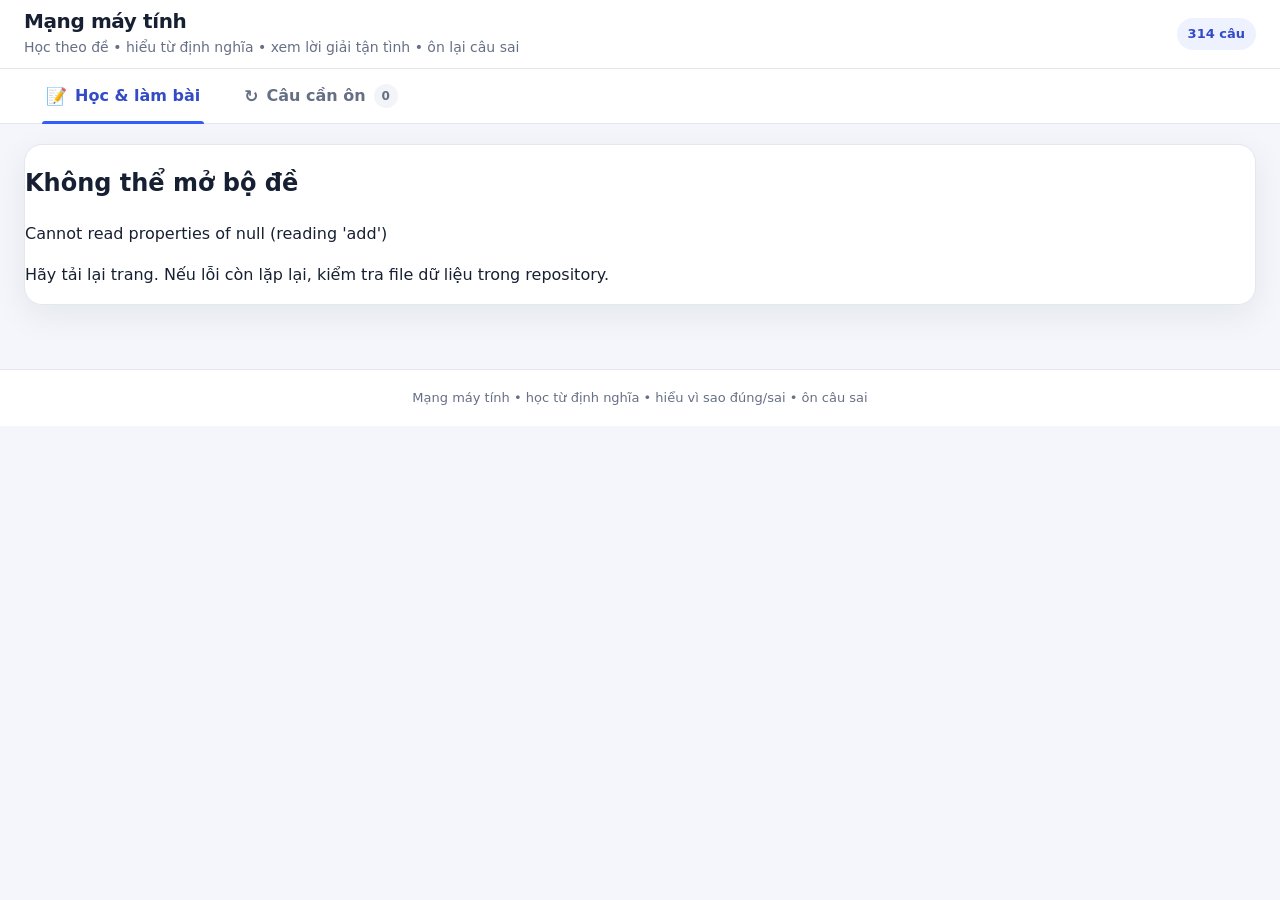
==== index.html @ 2b75e02d "load beginner learning presentation" ====
<!doctype html>
<html lang="vi">
<head>
  <meta charset="utf-8">
  <meta name="viewport" content="width=device-width,initial-scale=1">
  <meta name="theme-color" content="#ffffff">
  <title>Trắc nghiệm Mạng máy tính</title>
  <link rel="stylesheet" href="styles.css">
  <link rel="stylesheet" href="ux.css">
  <link rel="stylesheet" href="image-crops.css">
  <link rel="stylesheet" href="learning_view.css">
  <link rel="stylesheet" href="tthcm_layout.css">
  <link rel="stylesheet" href="beginner_theory.css">
</head>
<body>
  <header class="top">
    <div class="wrap brand-row">
      <div>
        <h1>Mạng máy tính</h1>
        <p>Học theo đề • hiểu từ định nghĩa • xem lời giải tận tình • ôn lại câu sai</p>
      </div>
      <span class="brand-badge">314 câu</span>
    </div>
  </header>

  <nav id="appTabs" class="app-tabs" role="tablist" aria-label="Điều hướng học tập">
    <div class="tabs-inner">
      <button id="tabStudy" class="app-tab active" type="button" role="tab" aria-selected="true" aria-controls="studyTabPanel">
        <span class="tab-icon">📝</span><span>Học & làm bài</span>
      </button>
      <button id="tabWrong" class="app-tab" type="button" role="tab" aria-selected="false" aria-controls="wrongTabPanel">
        <span class="tab-icon">↻</span><span>Câu cần ôn</span><span id="wrongTabBadge" class="tab-count empty">0</span>
      </button>
    </div>
  </nav>

  <main class="wrap page-wrap">
    <section id="studyTabPanel" class="tab-panel" role="tabpanel" aria-labelledby="tabStudy">
      <section id="setupPanel" class="panel setup-panel">
        <div class="setup-heading">
          <span class="eyebrow">BẮT ĐẦU HỌC</span>
          <h2>Hôm nay bạn muốn luyện phần nào?</h2>
          <p>Chọn bộ đề và chương. Các tùy chọn ít dùng được để riêng bên dưới để màn hình dễ nhìn hơn.</p>
        </div>

        <div class="setup-grid">
          <div class="field">
            <label for="setSelect">Bộ đề</label>
            <select id="setSelect"></select>
          </div>
          <div class="field">
            <label for="chapterSelect">Chương / nhóm</label>
            <select id="chapterSelect"><option value="ALL">Tất cả chương</option></select>
          </div>
          <button id="startBtn" class="btn primary start-btn" type="button">Bắt đầu học →</button>
        </div>

        <details class="setup-advanced">
          <summary>⚙ Tùy chọn học và tìm kiếm</summary>
          <div class="advanced-content">
            <div class="field search-field">
              <label for="searchInput">Tìm câu hỏi theo từ khóa</label>
              <input id="searchInput" placeholder="Ví dụ: TCP, subnet, Ethernet...">
            </div>
            <div class="toggles">
              <label class="toggle"><input id="shuffleQ" type="checkbox" checked> Xáo trộn câu hỏi</label>
              <label class="toggle"><input id="shuffleA" type="checkbox" checked> Đảo vị trí đáp án</label>
            </div>
            <div class="advanced-actions">
              <button id="shortcutHelpBtn" class="btn ghost" type="button">⌨️ Xem phím tắt</button>
              <button id="resetBtn" class="btn danger" type="button">Xóa lượt hiện tại</button>
            </div>
          </div>
        </details>

        <div class="learning-note"><b>Cách học mới:</b> bạn cứ làm như người chưa biết gì. Sau khi chọn đáp án, kéo xuống để đọc theo thứ tự: kiểm tra đáp án → định nghĩa từ số 0 → ví dụ dễ hiểu → áp dụng vào câu → công thức nếu có → phân tích từng A/B/C/D → lỗi dễ nhầm → điều cần ghi nhớ.</div>
      </section>

      <section id="quizArea" class="hidden">
        <div class="quiz-topbar">
          <div class="progress-summary">
            <div class="progress-copy"><b id="qProgressLabel">Tiến độ</b><span id="qProgressPercent">0%</span></div>
            <div class="progress"><span id="progressBar"></span></div>
          </div>
          <div class="stats">
            <div class="stat"><b id="statTotal">0</b><span>Tổng</span></div>
            <div class="stat"><b id="statDone">0</b><span>Đã làm</span></div>
            <div class="stat correct-stat"><b id="statScore">0</b><span>Đúng</span></div>
            <div class="stat wrong-stat"><b id="statWrong">0</b><span>Sai</span></div>
          </div>
          <div class="quiz-quick-actions">
            <button id="changeSetBtn" class="btn ghost compact-btn" type="button">Đổi bộ đề</button>
            <button id="nextUnansweredBtn" class="btn ghost compact-btn" type="button" title="Phím U">Câu chưa làm</button>
            <button id="toggleQuestionListBtn" class="btn ghost compact-btn" type="button" aria-expanded="false">Danh sách câu</button>
          </div>
        </div>

        <div class="quiz-layout">
          <div class="quiz-main">
            <div id="questionCard" class="card question-card">
              <div class="qmeta">
                <span id="qPos" class="question-position"></span>
                <span id="qSource"></span>
                <span id="statusBadge" class="badge"></span>
              </div>

              <div id="warningBox" class="warning hidden"></div>
              <div id="qText" class="question"></div>

              <figure id="sourceImageWrap" class="source-figure hidden">
                <a id="sourceImageLink" href="#" aria-label="Mở ảnh đề ở kích thước lớn">
                  <img id="sourceImage" class="source-image" alt="Ảnh/trang đề gốc">
                </a>
                <figcaption>Hình cần thiết trích từ trang đề gốc. Chạm hoặc bấm vào hình để phóng to.</figcaption>
              </figure>

              <div id="options" class="options"></div>

              <div id="feedback" class="feedback">
                <div class="pre-solution-note"><b>Chọn một đáp án</b><span>Sau khi trả lời, bài học và lời giải chi tiết sẽ xuất hiện ngay bên dưới.</span></div>
              </div>

              <div class="nav" aria-label="Điều hướng câu hỏi">
                <button id="prevBtn" class="btn ghost">← Câu trước</button>
                <button id="retryWrongBtn" class="btn ghost retry-btn">Ôn câu sai</button>
                <button id="nextBtn" class="btn primary">Câu tiếp →</button>
              </div>
            </div>
          </div>

          <aside id="questionSidebar" class="card question-sidebar" aria-label="Danh sách câu hỏi">
            <div class="question-sidebar-head">
              <div><b>Danh sách câu</b><small>Chuyển nhanh đến câu bất kỳ</small></div>
              <button id="closeQuestionListBtn" class="icon-btn" type="button" aria-label="Đóng danh sách câu">×</button>
            </div>
            <div class="question-legend">
              <span><i class="legend-dot done-dot"></i>Đúng</span>
              <span><i class="legend-dot wrong-dot"></i>Sai</span>
              <span><i class="legend-dot current-dot"></i>Đang xem</span>
            </div>
            <div id="questionPalette" class="question-palette"></div>
            <div class="keyboard-mini"><kbd>1</kbd>–<kbd>4</kbd> chọn đáp án · <kbd>←</kbd>/<kbd>→</kbd> chuyển câu · <kbd>U</kbd> câu chưa làm</div>
          </aside>
        </div>
      </section>
    </section>

    <section id="wrongTabPanel" class="tab-panel hidden" role="tabpanel" aria-labelledby="tabWrong">
      <section class="panel wrong-review-panel">
        <div class="wrong-review-heading">
          <div>
            <span class="eyebrow">ÔN TẬP</span>
            <h2>Các câu bạn từng làm sai</h2>
            <p>Làm lại đúng thì câu đó tự được gỡ khỏi danh sách cần ôn trên trình duyệt này.</p>
          </div>
          <strong id="wrongReviewTotal" class="wrong-total">0 câu cần ôn</strong>
        </div>
        <div id="wrongReviewList" class="wrong-review-list"></div>
      </section>
    </section>
  </main>

  <div id="shortcutOverlay" class="shortcut-overlay hidden" role="dialog" aria-modal="true" aria-labelledby="shortcutTitle">
    <div class="shortcut-dialog">
      <div class="shortcut-dialog-head"><h2 id="shortcutTitle">⌨️ Phím tắt</h2><button id="closeShortcutBtn" class="shortcut-close" type="button" aria-label="Đóng">×</button></div>
      <div class="shortcut-list">
        <div><kbd>1</kbd> <kbd>2</kbd> <kbd>3</kbd> <kbd>4</kbd><span>Chọn đáp án A/B/C/D đang hiển thị.</span></div>
        <div><kbd>←</kbd> / <kbd>→</kbd><span>Lùi / tới câu hỏi.</span></div>
        <div><kbd>U</kbd><span>Nhảy tới câu chưa làm tiếp theo.</span></div>
        <div><kbd>R</kbd><span>Ôn các câu sai của lượt hiện tại.</span></div>
        <div><kbd>F</kbd><span>Mở khu tìm kiếm câu hỏi.</span></div>
        <div><kbd>?</kbd><span>Mở bảng phím tắt.</span></div>
        <div><kbd>Esc</kbd><span>Đóng hộp đang mở.</span></div>
      </div>
    </div>
  </div>

  <div id="imageLightbox" class="image-lightbox hidden" role="dialog" aria-modal="true" aria-label="Ảnh đề phóng to">
    <button id="closeImageLightbox" class="lightbox-close" type="button" aria-label="Đóng ảnh">×</button>
    <img id="lightboxImage" alt="Ảnh đề phóng to">
  </div>

  <div id="uxToast" class="ux-toast hidden" role="status" aria-live="polite"></div>

  <footer class="footer">Mạng máy tính • học từ định nghĩa • hiểu vì sao đúng/sai • ôn câu sai</footer>

  <script src="questions.js"></script>
  <script src="manual_bootstrap.js"></script>
</body>
</html>
---- styles.css ----
:root{
  --bg:#f6f8fc;
  --card:#ffffff;
  --ink:#172033;
  --muted:#667085;
  --line:#e4e7ec;
  --line-strong:#d0d5dd;
  --accent:#2563eb;
  --accent-dark:#1d4ed8;
  --accent-soft:#eff6ff;
  --ok:#15803d;
  --ok-soft:#f0fdf4;
  --bad:#dc2626;
  --bad-soft:#fff1f2;
  --warn:#a15c00;
  --warn-soft:#fff8e6;
  --violet:#7c3aed;
  --shadow:0 10px 35px rgba(15,23,42,.07);
}

*{box-sizing:border-box}
html{scroll-behavior:smooth}
html,body{width:100%;min-height:100%;margin:0}
body{
  font-family:Inter,ui-sans-serif,system-ui,-apple-system,"Segoe UI",Roboto,Arial,sans-serif;
  background:var(--bg);
  color:var(--ink);
  font-size:16px;
  line-height:1.55;
  overflow-x:hidden;
}
button,select,input{font:inherit}
button:focus-visible,select:focus-visible,input:focus-visible,summary:focus-visible,a:focus-visible{
  outline:3px solid rgba(37,99,235,.22);
  outline-offset:2px;
}
.wrap{width:min(1180px,100%);margin:0 auto;padding-left:24px;padding-right:24px}
.hidden{display:none!important}

.top{background:#fff;border-bottom:1px solid var(--line)}
.brand-row{min-height:68px;display:flex;align-items:center;justify-content:space-between;gap:18px}
.top h1{margin:0;font-size:23px;line-height:1.15;letter-spacing:-.02em}
.top p{margin:4px 0 0;color:var(--muted);font-size:14px}
.brand-badge{padding:6px 11px;border-radius:999px;background:var(--accent-soft);color:var(--accent-dark);font-size:13px;font-weight:800;white-space:nowrap}

.app-tabs{position:sticky;top:0;z-index:40;background:rgba(255,255,255,.96);border-bottom:1px solid var(--line);backdrop-filter:blur(12px)}
.tabs-inner{width:min(1180px,100%);margin:0 auto;padding:0 24px;display:flex}
.app-tab{position:relative;display:flex;align-items:center;justify-content:center;gap:8px;min-height:54px;padding:8px 22px;border:0;background:transparent;color:#667085;font-weight:750;cursor:pointer}
.app-tab:hover{color:var(--accent-dark);background:#f8faff}
.app-tab.active{color:var(--accent-dark)}
.app-tab.active:after{content:"";position:absolute;left:18px;right:18px;bottom:-1px;height:3px;background:var(--accent);border-radius:4px 4px 0 0}
.tab-icon{font-size:17px}
.tab-count{display:inline-grid;place-items:center;min-width:24px;height:24px;padding:0 7px;border-radius:999px;background:#fee2e2;color:#b42318;font-size:12px;font-weight:900}
.tab-count.empty{background:#f2f4f7;color:#667085}

.page-wrap{padding-top:30px;padding-bottom:64px}
.tab-panel{width:100%}
.panel,.card{background:var(--card);border:1px solid var(--line);border-radius:18px;box-shadow:var(--shadow)}

.setup-panel{max-width:940px;margin:0 auto;padding:34px}
.setup-heading{max-width:720px;margin-bottom:26px}
.eyebrow{display:block;margin-bottom:6px;color:var(--accent-dark);font-size:12px;font-weight:900;letter-spacing:.11em}
.setup-heading h2,.wrong-review-heading h2{margin:0;color:var(--ink);font-size:clamp(25px,3vw,34px);line-height:1.2;letter-spacing:-.025em}
.setup-heading p,.wrong-review-heading p{margin:10px 0 0;color:var(--muted);font-size:15px;line-height:1.6}
.setup-grid{display:grid;grid-template-columns:minmax(0,1fr) minmax(0,1fr) auto;gap:14px;align-items:end}
.field label{display:block;margin-bottom:7px;color:#475467;font-size:14px;font-weight:750}
.field select,.field input{width:100%;min-height:50px;padding:11px 13px;border:1px solid var(--line-strong);border-radius:11px;background:#fff;color:var(--ink);font-size:16px}
.field select:hover,.field input:hover{border-color:#98a2b3}
.start-btn{min-width:176px}
.btn{min-height:46px;padding:10px 16px;border:1px solid transparent;border-radius:11px;cursor:pointer;font-weight:800;transition:transform .12s ease,box-shadow .12s ease,background .12s ease,border-color .12s ease}
.btn:hover:not(:disabled){transform:translateY(-1px)}
.btn:active:not(:disabled){transform:translateY(0)}
.btn:disabled{opacity:.48;cursor:not-allowed}
.primary{background:var(--accent);color:#fff;box-shadow:0 5px 14px rgba(37,99,235,.18)}
.primary:hover:not(:disabled){background:var(--accent-dark)}
.ghost{background:#fff;color:#344054;border-color:var(--line-strong)}
.ghost:hover:not(:disabled){background:#f8fafc;border-color:#98a2b3}
.danger{background:#fff;color:#b42318;border-color:#fecdca}
.danger:hover:not(:disabled){background:#fff5f5}

.setup-advanced{margin-top:20px;border-top:1px solid var(--line)}
.setup-advanced>summary{list-style:none;padding:17px 2px 8px;color:#475467;font-weight:800;cursor:pointer}
.setup-advanced>summary::-webkit-details-marker{display:none}
.setup-advanced>summary:after{content:"▾";float:right;color:#98a2b3;transition:transform .15s ease}
.setup-advanced[open]>summary:after{transform:rotate(180deg)}
.advanced-content{display:grid;grid-template-columns:minmax(0,1fr) auto;gap:14px 22px;padding:12px 0 2px}
.search-field{grid-column:1/-1}
.toggles{display:flex;gap:20px;align-items:center;flex-wrap:wrap}
.toggle{display:flex;align-items:center;gap:8px;color:#475467;font-size:15px;cursor:pointer}
.toggle input{width:17px;height:17px;accent-color:var(--accent)}
.advanced-actions{display:flex;gap:9px;justify-content:flex-end}
.learning-note{margin-top:22px;padding:13px 15px;border:1px solid #dbeafe;border-radius:12px;background:#f8fbff;color:#475f82;font-size:14px;line-height:1.6}
body.learning-active .setup-panel{display:none}

#quizArea{width:100%}
.quiz-topbar{position:sticky;top:66px;z-index:25;width:min(1060px,100%);margin:0 auto 14px;background:rgba(255,255,255,.97);border:1px solid var(--line);border-radius:15px;box-shadow:0 7px 24px rgba(15,23,42,.07);backdrop-filter:blur(10px)}
.progress-summary{padding:12px 15px 9px}
.progress-copy{display:flex;align-items:center;justify-content:space-between;gap:10px;margin-bottom:7px;color:var(--muted);font-size:13px}
.progress-copy b{color:#344054;font-size:14px}
.progress{height:7px;background:#e9eef5;border-radius:999px;overflow:hidden}
.progress span{display:block;width:0;height:100%;background:var(--accent);border-radius:999px;transition:width .2s ease}
.stats{display:grid;grid-template-columns:repeat(4,1fr);border-top:1px solid var(--line);border-bottom:1px solid var(--line)}
.stat{padding:9px 8px;text-align:center;border-right:1px solid var(--line);color:var(--muted);font-size:12px}
.stat:last-child{border-right:0}
.stat b{display:inline;margin-right:5px;color:var(--ink);font-size:17px}
.correct-stat b{color:var(--ok)}
.wrong-stat b{color:var(--bad)}

.quiz-layout{width:min(1060px,100%);margin:0 auto;display:grid;grid-template-columns:1fr;gap:14px;align-items:start}
.quiz-main{min-width:0}
.question-card{padding:30px 32px}
.qmeta{display:flex;align-items:center;gap:10px 16px;flex-wrap:wrap;color:var(--muted);font-size:14px}
.question-position{color:var(--accent-dark);font-size:15px;font-weight:900}
#qSource{flex:1}
.badge{padding:5px 9px;border-radius:999px;font-size:12px;font-weight:800;white-space:nowrap}
.badge.corrected{background:#eef4ff;color:#174ea6}
.badge.warning{background:#fff4dd;color:#8a5200}
.badge.verified{background:#ecfdf3;color:#067647}
.question{margin:20px 0 22px;color:#101828;font-size:clamp(21px,2.2vw,25px);font-weight:750;line-height:1.5;letter-spacing:-.012em}
.warning{margin:16px 0;padding:13px 15px;border-left:4px solid #f59e0b;border-radius:10px;background:var(--warn-soft);color:#7a4700;font-size:15px}

.source-figure{margin:18px 0 22px;padding:12px;border:1px solid var(--line);border-radius:14px;background:#f8fafc}
.source-figure a{display:block;cursor:zoom-in}
.source-image{display:block;max-width:100%;max-height:58vh;width:auto;height:auto;margin:auto;border:1px solid var(--line);border-radius:10px;background:#fff}
.source-figure figcaption{margin-top:8px;text-align:center;color:var(--muted);font-size:13px}

.options{display:grid;gap:12px}
.option{display:flex;align-items:flex-start;gap:13px;width:100%;padding:16px 17px;border:1px solid var(--line-strong);border-radius:13px;background:#fff;color:#202939;text-align:left;cursor:pointer;font-size:17px;line-height:1.55;transition:border-color .12s ease,background .12s ease,box-shadow .12s ease,transform .12s ease}
.option:hover:not(:disabled){border-color:#84adff;background:#f8fbff;box-shadow:0 4px 15px rgba(37,99,235,.06);transform:translateY(-1px)}
.option .letter{display:grid;place-items:center;flex:0 0 38px;width:38px;height:38px;border-radius:50%;background:var(--accent-soft);color:var(--accent-dark);font-weight:900;line-height:1}
.option.correct{border-color:#86d39a;background:var(--ok-soft)}
.option.correct .letter{background:#dcfce7;color:var(--ok)}
.option.wrong{border-color:#f3a6aa;background:var(--bad-soft)}
.option.wrong .letter{background:#fee2e2;color:var(--bad)}
.option:disabled{cursor:default;color:inherit}

.feedback{margin-top:22px;border-radius:15px}
.feedback.show{padding:20px;border:1px solid var(--line)}
.feedback.ok{background:#fbfffc;border-color:#b7e4c2}
.feedback.bad{background:#fffdfd;border-color:#f3c0c3}
.feedback>h3{margin:0 0 12px;font-size:21px}
.feedback.ok>h3{color:var(--ok)}
.feedback.bad>h3{color:var(--bad)}
.answer-line{padding:13px 15px;border:1px solid var(--line);border-radius:11px;background:#fff;font-size:16px;line-height:1.55}
.pre-solution-note{display:flex;align-items:flex-start;gap:4px;flex-direction:column;padding:14px 16px;border:1px dashed #b8cae5;border-radius:12px;background:#f8fbff;color:#526a89}
.pre-solution-note b{color:#344054;font-size:16px}
.pre-solution-note span{font-size:14px}

.solution{display:grid;gap:12px;margin-top:12px}
.solution-quick{display:grid;gap:12px}
.quick-explanation,.memory-card{padding:16px 17px;border-radius:12px;background:#fff;border:1px solid var(--line);font-size:16px;line-height:1.68}
.quick-explanation h4,.memory-card h4{margin:0 0 7px;font-size:18px}
.quick-explanation p,.memory-card p{margin:0}
.memory-card{background:#f4f8ff;border-color:#cfe0ff}
.memory-card h4{color:#174ea6}
.solution-details{overflow:hidden;border:1px solid var(--line);border-radius:12px;background:#fff}
.solution-details>summary{list-style:none;display:flex;align-items:center;justify-content:space-between;gap:14px;padding:14px 16px;color:#344054;font-weight:850;cursor:pointer;font-size:16px}
.solution-details>summary::-webkit-details-marker{display:none}
.solution-details>summary:after{content:"+";display:grid;place-items:center;flex:0 0 27px;width:27px;height:27px;border-radius:50%;background:#f2f4f7;color:#667085;font-size:19px;font-weight:600}
.solution-details[open]>summary{border-bottom:1px solid var(--line)}
.solution-details[open]>summary:after{content:"−"}
.solution-details-body{padding:16px 17px;font-size:16px;line-height:1.68}
.solution-details-body>p:first-child{margin-top:0}
.solution-details-body>p:last-child{margin-bottom:0}
.solution-details-body ul,.solution-details-body ol{margin:8px 0;padding-left:24px}
.solution-details-body li{margin:7px 0}
.calculation-details{border-color:#ded2fb}
.calculation-details>summary{color:#5b21b6;background:#fcfaff}
.calc-title{margin:0 0 10px;font-size:16px}
.calc-result{margin-top:12px!important;padding:12px 14px;border-radius:9px;background:#f3efff;color:#4c1d95}
.option-analysis-list{display:grid;gap:11px}
.option-analysis{padding:13px 14px;border:1px solid var(--line);border-left-width:4px;border-radius:10px;background:#fbfcfe}
.option-analysis h5{margin:0 0 8px;font-size:15px;line-height:1.5}
.option-analysis p{margin:7px 0}
.option-analysis.is-correct{border-left-color:var(--ok);background:#f7fcf8}
.option-analysis.is-wrong{border-left-color:#d55b5b;background:#fffafa}
.source-note{margin-top:12px;padding-top:12px;border-top:1px solid var(--line);color:var(--muted);font-size:13px}

.nav{display:grid;grid-template-columns:1fr auto 1fr;gap:10px;margin-top:24px;padding-top:20px;border-top:1px solid var(--line)}
.nav #prevBtn{justify-self:start}
.nav #nextBtn{justify-self:end}
.retry-btn{min-width:138px}

.wrong-review-panel{padding:30px 32px}
.wrong-review-heading{display:flex;align-items:flex-start;justify-content:space-between;gap:20px;padding-bottom:20px;border-bottom:1px solid var(--line)}
.wrong-review-heading>div{max-width:720px}
.wrong-total{white-space:nowrap;padding:8px 12px;border-radius:999px;background:#fff1f1;color:#b42318;font-size:13px}
.wrong-review-list{display:grid;grid-template-columns:repeat(2,minmax(0,1fr));gap:14px;margin-top:20px}
.wrong-set-card{padding:17px;border:1px solid var(--line);border-radius:13px;background:#fff}
.wrong-set-head{display:flex;justify-content:space-between;gap:14px;align-items:center}
.wrong-set-title{display:grid;gap:3px}
.wrong-set-title b{font-size:17px}
.wrong-set-title small{color:var(--muted);font-size:13px}
.wrong-question-chips{display:flex;gap:7px;flex-wrap:wrap;margin-top:13px}
.wrong-question-chip{padding:5px 9px;border:1px solid #fecaca;border-radius:999px;background:#fff5f5;color:#9f1d1d;font-size:13px}
.wrong-empty{grid-column:1/-1;display:grid;gap:6px;padding:30px;border:1px dashed #b8c4d2;border-radius:13px;background:#f9fafb;color:var(--muted);text-align:center}
.wrong-empty b{color:var(--ink);font-size:18px}

.completion-card{max-width:760px!important;margin:0 auto!important;padding:36px!important;text-align:center}
.completion-card h2{margin-top:0;font-size:30px}
.completion-card p{font-size:17px}
.completion-hint{color:var(--muted)}
.footer{padding:18px 20px;border-top:1px solid var(--line);background:#fff;color:var(--muted);text-align:center;font-size:13px}

@media(max-width:900px){
  .wrap,.tabs-inner{padding-left:18px;padding-right:18px}
  .setup-panel{padding:26px}
  .setup-grid{grid-template-columns:1fr 1fr}
  .start-btn{grid-column:1/-1;width:100%}
  .quiz-topbar{top:62px}
  .question-card{padding:25px 24px}
  .wrong-review-list{grid-template-columns:1fr}
}

@media(max-width:640px){
  body{font-size:15px}
  .wrap,.tabs-inner{padding-left:12px;padding-right:12px}
  .brand-row{min-height:60px}
  .top h1{font-size:20px}
  .top p{display:none}
  .brand-badge{font-size:12px}
  .app-tab{flex:1;min-height:50px;padding:7px 9px;font-size:14px}
  .app-tab.active:after{left:8px;right:8px}
  .page-wrap{padding-top:14px;padding-bottom:80px}
  .setup-panel{padding:20px 16px;border-radius:14px}
  .setup-heading{margin-bottom:20px}
  .setup-heading h2,.wrong-review-heading h2{font-size:25px}
  .setup-heading p{font-size:14px}
  .setup-grid{grid-template-columns:1fr;gap:11px}
  .start-btn{grid-column:auto}
  .field select,.field input{min-height:49px;font-size:16px}
  .advanced-content{grid-template-columns:1fr}
  .search-field{grid-column:auto}
  .toggles{gap:12px;align-items:flex-start;flex-direction:column}
  .advanced-actions{justify-content:stretch;flex-direction:column}
  .advanced-actions .btn{width:100%}
  .learning-note{font-size:13px}
  .quiz-topbar{top:51px;margin-bottom:10px;border-radius:12px}
  .progress-summary{padding:10px 12px 8px}
  .stat{padding:8px 4px}
  .stat b{display:block;margin:0;font-size:16px}
  .stat span{font-size:10px}
  .question-card{padding:20px 14px 86px;border-radius:14px}
  .qmeta{gap:7px 10px;font-size:12px}
  #qSource{order:3;flex-basis:100%}
  .question-position{font-size:14px}
  .question{margin:17px 0 18px;font-size:20px;line-height:1.52}
  .option{gap:11px;padding:14px 12px;font-size:16px;border-radius:12px}
  .option .letter{flex-basis:34px;width:34px;height:34px}
  .feedback.show{padding:14px 12px}
  .feedback>h3{font-size:19px}
  .answer-line,.quick-explanation,.memory-card,.solution-details-body{font-size:15px}
  .solution-details>summary{padding:13px 12px;font-size:15px}
  .nav{position:fixed;left:0;right:0;bottom:0;z-index:45;grid-template-columns:1fr 1fr;margin:0;padding:9px 12px max(9px,env(safe-area-inset-bottom));border-top:1px solid var(--line);background:rgba(255,255,255,.97);box-shadow:0 -6px 22px rgba(15,23,42,.08);backdrop-filter:blur(12px)}
  .nav .btn{width:100%;min-height:48px;padding:9px 8px}
  .nav #prevBtn,.nav #nextBtn{justify-self:stretch}
  .retry-btn{display:none}
  .wrong-review-panel{padding:20px 16px}
  .wrong-review-heading{flex-direction:column;gap:14px}
  .wrong-set-head{align-items:stretch;flex-direction:column}
  .wrong-set-head .btn{width:100%}
  .completion-card{padding:28px 18px!important}
  .footer{display:none}
}
---- ux.css ----
.quiz-quick-actions{display:flex;align-items:center;justify-content:flex-end;gap:8px;padding:9px 12px}.compact-btn{min-height:36px!important;padding:7px 11px!important;border-radius:9px!important;font-size:13px}.quiz-layout.question-list-hidden{grid-template-columns:1fr}

.question-sidebar{padding:18px!important;border-radius:14px!important;box-shadow:0 8px 24px rgba(15,23,42,.06)!important}.question-sidebar-head{display:flex;justify-content:space-between;align-items:flex-start;gap:12px}.question-sidebar-head>div{display:grid;gap:3px}.question-sidebar-head b{font-size:17px}.question-sidebar-head small{color:var(--muted);font-size:13px}.icon-btn{display:grid;place-items:center;width:36px;height:36px;border:1px solid var(--line);border-radius:9px;background:#fff;color:#667085;cursor:pointer;font-size:24px;line-height:1}.icon-btn:hover{background:#f8fafc;color:#344054}.question-legend{display:flex;gap:14px;flex-wrap:wrap;margin:12px 0 10px;color:var(--muted);font-size:12px}.question-legend span{display:flex;align-items:center;gap:5px}.legend-dot{display:inline-block;width:9px;height:9px;border-radius:999px;background:#e2e8f0}.done-dot{background:#35a854}.wrong-dot{background:#d95151}.current-dot{background:var(--accent)}.question-palette{display:grid;grid-template-columns:repeat(12,minmax(36px,1fr));gap:7px;max-height:240px;overflow:auto;align-content:start;padding:2px 2px 8px}.question-jump{height:38px;border:1px solid var(--line);border-radius:9px;background:#fff;color:#475467;cursor:pointer;font-weight:850;font-size:13px}.question-jump:hover{border-color:#84adff;background:#f8fbff}.question-jump.done{background:#ecfdf3;border-color:#86d39a;color:#067647}.question-jump.wrong{background:#fff1f2;border-color:#f3a6aa;color:#b42318}.question-jump.current{border-color:var(--accent);color:#174ea6;box-shadow:0 0 0 3px rgba(37,99,235,.16)}.question-jump.current.wrong{box-shadow:0 0 0 3px rgba(220,38,38,.12)}.keyboard-mini{margin-top:11px;padding-top:11px;border-top:1px solid var(--line);color:var(--muted);font-size:12px;line-height:1.7}

.answer-key-hint{margin-left:auto;display:grid;place-items:center;flex:0 0 auto;min-width:27px;height:27px;padding:0 5px;border:1px solid #cbd5e1;border-bottom-width:2px;border-radius:6px;background:#fff;color:#667085;font:800 12px ui-monospace,SFMono-Regular,Menlo,Consolas,monospace}kbd{display:inline-grid;place-items:center;min-width:25px;height:25px;padding:0 5px;border:1px solid #cbd5e1;border-bottom-width:2px;border-radius:6px;background:#fff;color:#475467;font:800 12px ui-monospace,SFMono-Regular,Menlo,Consolas,monospace}

.shortcut-overlay,.image-lightbox{position:fixed;inset:0;z-index:100;background:rgba(15,23,42,.62);padding:18px}.shortcut-overlay{display:grid;place-items:center}.shortcut-dialog{width:min(650px,100%);max-height:90vh;overflow:auto;padding:20px;border:1px solid var(--line);border-radius:16px;background:#fff;box-shadow:0 24px 70px rgba(15,23,42,.3)}.shortcut-dialog-head{display:flex;justify-content:space-between;align-items:center;gap:12px;margin-bottom:14px}.shortcut-dialog-head h2{margin:0;font-size:21px}.shortcut-close{display:grid;place-items:center;width:38px;height:38px;border:0;border-radius:9px;background:#f2f4f7;color:#475467;cursor:pointer;font-size:27px;line-height:1}.shortcut-list{display:grid;grid-template-columns:1fr 1fr;gap:9px}.shortcut-list>div{display:flex;align-items:center;gap:9px;min-height:58px;padding:11px;border:1px solid var(--line);border-radius:10px;background:#fbfcfe}.shortcut-list span{color:#475467;font-size:14px;line-height:1.45}

.image-lightbox{display:flex;align-items:center;justify-content:center;cursor:zoom-out}.image-lightbox img{display:block;max-width:min(96vw,1600px);max-height:92vh;width:auto;height:auto;border-radius:10px;background:#fff;box-shadow:0 24px 80px rgba(0,0,0,.35);cursor:default}.lightbox-close{position:fixed;top:16px;right:18px;z-index:2;display:grid;place-items:center;width:44px;height:44px;border:1px solid rgba(255,255,255,.3);border-radius:50%;background:rgba(15,23,42,.72);color:#fff;cursor:pointer;font-size:30px;line-height:1}

.ux-toast{position:fixed;left:50%;bottom:22px;transform:translateX(-50%);z-index:120;max-width:min(90vw,540px);padding:10px 14px;border-radius:10px;background:#172033;color:#fff;box-shadow:0 10px 30px rgba(15,23,42,.25);text-align:center;font-size:14px}

@media(max-width:760px){.quiz-quick-actions{justify-content:stretch;overflow-x:auto;padding:8px}.quiz-quick-actions .btn{flex:1;white-space:nowrap}.question-palette{grid-template-columns:repeat(8,minmax(34px,1fr));max-height:220px}.shortcut-list{grid-template-columns:1fr}}
@media(max-width:520px){.compact-btn{min-height:34px!important;padding:6px 9px!important;font-size:12px}.question-sidebar{padding:14px!important}.question-palette{grid-template-columns:repeat(6,minmax(34px,1fr))}.answer-key-hint{display:none}.keyboard-mini{display:none}.shortcut-overlay{padding:10px}.shortcut-dialog{padding:15px}.image-lightbox{padding:8px}.lightbox-close{top:10px;right:10px}}
---- image-crops.css ----
/* Focused crops for questions that depend on diagrams in the source PDF. */
.source-figure .source-crop-link{
  position:relative;
  display:block;
  width:min(100%,780px);
  margin:0 auto;
  overflow:hidden;
  background:#fff;
  border:1px solid var(--line);
  border-radius:8px;
  cursor:zoom-in;
}

.source-figure .source-crop-link .source-image{
  position:absolute;
  display:block;
  max-width:none;
  max-height:none;
  margin:0;
  border:0;
  border-radius:0;
  background:#fff;
  transform-origin:0 0;
}

.source-figure.has-focused-crop{
  background:#f8fbff;
}

.source-figure.has-focused-crop figcaption{
  display:flex;
  justify-content:center;
  align-items:center;
  gap:7px;
  flex-wrap:wrap;
}

.source-figure.has-focused-crop figcaption::before{
  content:"✂️";
}

@media(max-width:560px){
  .source-figure .source-crop-link{width:100%;border-radius:6px}
}
---- learning_view.css ----
.learning-solution{display:grid;gap:12px;margin-top:12px}.memory-keywords{display:flex;align-items:center;flex-wrap:wrap;gap:7px;padding:10px 12px;border:1px solid var(--border,#d9e0e7);border-radius:12px;background:var(--surface-soft,#f7f9fb)}.memory-keywords>span:first-child{font-weight:800}.memory-chip{display:inline-flex;align-items:center;padding:4px 8px;border-radius:999px;font-size:.84rem;font-weight:800;background:rgba(37,99,235,.09);border:1px solid rgba(37,99,235,.18)}.learning-solution .quick-section{padding:14px 16px}.learning-solution .quick-section h4{margin:0 0 7px}.learning-solution .quick-section p{margin:0;line-height:1.65}.learning-solution .reason-card{border-left:4px solid currentColor}.learning-solution .memory-card{background:rgba(22,163,74,.06)}.learning-solution strong.key-term{font-weight:900;text-decoration-thickness:2px;text-underline-offset:2px;background:rgba(250,204,21,.2);border-radius:4px;padding:0 2px}.learning-solution details.study-details{border:1px solid var(--border,#d9e0e7);border-radius:12px;background:var(--surface,#fff);overflow:hidden}.learning-solution details.study-details>summary{cursor:pointer;list-style:none;padding:12px 14px;font-weight:800;display:flex;align-items:center;justify-content:space-between;gap:12px}.learning-solution details.study-details>summary::-webkit-details-marker{display:none}.learning-solution details.study-details>summary::after{content:'+';font-size:1.2rem;line-height:1}.learning-solution details.study-details[open]>summary::after{content:'−'}.learning-solution .details-body{padding:0 14px 14px}.learning-solution .details-body p{line-height:1.62}.learning-solution .option-analysis-list{display:grid;gap:9px}.learning-solution .option-analysis{padding:11px 12px;border-radius:10px}.learning-solution .option-analysis h5{margin:0 0 6px;line-height:1.45}.learning-solution .option-analysis p{margin:5px 0}.learning-solution .option-analysis .when-line{font-size:.93em;opacity:.9}.learning-solution .calculation{margin:0}.learning-solution .calculation ol{margin:8px 0;padding-left:22px}.learning-solution .calculation li{margin:5px 0;line-height:1.55}.learning-solution .calc-result{margin-top:9px}.learning-solution .source-note{font-size:.82rem;opacity:.72;padding:0 2px}.learning-solution .muted-note{font-size:.88rem;opacity:.72;margin-top:6px}@media(max-width:720px){.learning-solution{gap:9px}.learning-solution .quick-section{padding:12px}.memory-keywords{padding:9px 10px}.memory-chip{font-size:.78rem}.learning-solution details.study-details>summary{padding:11px 12px}.learning-solution .details-body{padding:0 12px 12px}}
---- tthcm_layout.css ----
:root{
  --tth-brand:#335cff;
  --tth-brand-soft:#eef2ff;
  --tth-panel:#ffffff;
  --tth-bg:#f4f6fb;
  --tth-ink:#172033;
  --tth-muted:#64748b;
  --tth-line:#e3e8f2;
  --tth-good:#147d45;
  --tth-good-bg:#e9f8ef;
  --tth-bad:#c73535;
  --tth-bad-bg:#fff0f0;
  --tth-shadow:0 12px 34px rgba(24,39,75,.08);
}

/* Presentation inspired by Quiz_TTHCM: small navigation rail, dominant question card. */
body{background:var(--tth-bg);color:var(--tth-ink)}
.wrap,.tabs-inner{width:min(1440px,100%)}
.page-wrap{padding-top:20px}

.top{background:#fff}
.top h1{font-size:20px}
.brand-badge{background:var(--tth-brand-soft);color:#334bc7}
.app-tab.active{color:#334bc7}
.app-tab.active:after{background:var(--tth-brand)}

#quizArea{width:100%}
.quiz-topbar{
  width:min(1440px,100%);
  margin:0 auto 16px;
  border-radius:16px;
  box-shadow:var(--tth-shadow);
}

.quiz-layout{
  width:min(1440px,100%);
  margin:0 auto;
  display:grid;
  grid-template-columns:300px minmax(0,1fr);
  grid-template-areas:"sidebar main";
  gap:20px;
  align-items:start;
}
.quiz-main{grid-area:main;min-width:0}
.question-sidebar{
  grid-area:sidebar;
  position:sticky;
  top:142px;
  max-height:calc(100vh - 162px);
  overflow:auto;
  padding:16px!important;
  border:1px solid var(--tth-line)!important;
  border-radius:18px!important;
  box-shadow:var(--tth-shadow)!important;
  background:#fff;
}
.quiz-layout.question-list-hidden{
  width:min(1080px,100%);
  grid-template-columns:minmax(0,1fr);
  grid-template-areas:"main";
}

.question-card{
  padding:26px 28px 28px;
  border-radius:18px;
  box-shadow:var(--tth-shadow);
}
.qmeta{margin-bottom:14px}
.question-position{color:#334bc7}
.question{
  margin:0 0 24px;
  font-size:clamp(22px,2.35vw,30px);
  line-height:1.38;
  font-weight:760;
  letter-spacing:-.015em;
}

.options{gap:11px}
.option{
  display:grid;
  grid-template-columns:40px minmax(0,1fr) auto;
  align-items:start;
  gap:12px;
  padding:15px 17px;
  border:1.5px solid var(--tth-line);
  border-radius:14px;
  font-size:17.5px;
  line-height:1.55;
  transition:.15s ease;
}
.option:hover:not(:disabled){
  border-color:#9eb0ff;
  background:#f9faff;
  transform:translateY(-1px);
  box-shadow:0 7px 18px rgba(51,92,255,.08);
}
.option .letter{
  width:34px;
  height:34px;
  flex-basis:34px;
  border-radius:9px;
  background:#f1f4f9;
  color:#344054;
}
.option.correct{border-color:#70c794;background:var(--tth-good-bg)}
.option.correct .letter{background:var(--tth-good);color:#fff}
.option.wrong{border-color:#e79393;background:var(--tth-bad-bg)}
.option.wrong .letter{background:var(--tth-bad);color:#fff}
.answer-key-hint{align-self:center}

/* Answer and explanation remain directly below the options in the same reading column. */
.feedback{scroll-margin-top:150px;margin-top:18px}
.feedback.show{
  padding:18px 20px 20px;
  border-radius:14px;
  box-shadow:none;
}
.feedback.ok{background:#fbfffc;border-color:#b4e2c5}
.feedback.bad{background:#fffafa;border-color:#f0bcbc}
.feedback>h3{font-size:18px;margin:0 0 8px}
.answer-line{
  margin-bottom:0;
  padding:12px 14px;
  border-radius:11px;
  font-size:16.5px;
  line-height:1.6;
}
.pre-solution-note{margin-top:2px}

.tthcm-solution{margin-top:14px}
.tthcm-solution .explain-block{
  padding:18px 2px;
  border-top:1px solid rgba(100,116,139,.22);
  font-size:16.5px;
  line-height:1.72;
}
.tthcm-solution .explain-block:first-child{border-top:0;padding-top:4px}
.tthcm-solution .explain-block h4{
  margin:0 0 9px;
  color:#26364f;
  font-size:18px;
}
.tthcm-solution .explain-block h5{margin:0 0 9px;font-size:16px}
.tthcm-solution .explain-block p{margin:7px 0}
.tthcm-solution .explain-block ul,
.tthcm-solution .explain-block ol{margin:8px 0;padding-left:24px}
.tthcm-solution .explain-block li{margin:7px 0}
.tthcm-solution .calculation-block{
  margin:4px 0;
  padding:16px 17px;
  border:1px solid #ddd6fe;
  border-left:4px solid #7c3aed;
  border-radius:12px;
  background:#fcfaff;
}
.tthcm-solution .calc-result{
  padding:11px 13px;
  border-radius:9px;
  background:#f3efff;
  color:#4c1d95;
}
.tthcm-solution .option-analysis-list{display:grid;gap:10px;margin-top:10px}
.tthcm-solution .option-analysis{
  padding:13px 14px;
  border:1px solid var(--tth-line);
  border-left-width:4px;
  border-radius:11px;
  background:#fff;
}
.tthcm-solution .option-analysis h5{margin:0 0 7px;line-height:1.5}
.tthcm-solution .option-analysis p{margin:6px 0}
.tthcm-solution .option-analysis.is-correct{border-left-color:var(--tth-good);background:#f7fcf8}
.tthcm-solution .option-analysis.is-wrong{border-left-color:#d55b5b;background:#fffafa}
.tthcm-solution .memory-block{
  margin-top:2px;
  padding:15px 16px;
  border:1px solid #cbd5ff;
  border-radius:12px;
  background:#f7f8ff;
}
.tthcm-solution .memory-block h4{color:#334bc7}
.tthcm-solution .source-note{margin-top:12px;color:var(--tth-muted);font-size:13px}

.nav{margin-top:24px}

.question-sidebar-head b{font-size:15px}
.question-sidebar-head small,.keyboard-mini{color:var(--tth-muted)}
.question-palette{grid-template-columns:repeat(5,1fr);gap:7px}
.question-jump{height:38px;border-radius:9px;font-size:12px}
.question-jump.current{border-color:var(--tth-brand);color:#334bc7;box-shadow:0 0 0 3px rgba(51,92,255,.16)}

/* Same desktop hierarchy as Quiz_TTHCM: navigator stays visible; main card gets the space. */
@media(min-width:981px){
  #questionSidebar.hidden{display:flex!important}
  .quiz-layout.question-list-hidden{
    width:min(1440px,100%);
    grid-template-columns:300px minmax(0,1fr);
    grid-template-areas:"sidebar main";
  }
  #toggleQuestionListBtn,#closeQuestionListBtn{display:none!important}
}

@media(max-width:980px){
  .quiz-layout,.quiz-layout.question-list-hidden{
    width:min(900px,100%);
    grid-template-columns:1fr;
    grid-template-areas:"main" "sidebar";
    gap:12px;
  }
  .question-sidebar{position:static;max-height:none;order:2}
  .question-palette{grid-template-columns:repeat(10,1fr)}
  .question-card{padding:22px}
}

@media(max-width:620px){
  .page-wrap{padding-top:10px}
  .question-card{padding:17px 14px 84px;border-radius:14px}
  .question{font-size:21px;line-height:1.43;margin-bottom:18px}
  .option{grid-template-columns:36px minmax(0,1fr);padding:13px 12px;font-size:16.5px}
  .option .letter{width:32px;height:32px}
  .answer-key-hint{display:none!important}
  .feedback.show{padding:15px 14px}
  .tthcm-solution .explain-block{font-size:16px;line-height:1.68;padding:16px 0}
  .question-palette{grid-template-columns:repeat(7,1fr)}
}
---- beginner_theory.css ----
.beginner-solution{font-size:16.5px;line-height:1.72}
.answer-audit{margin:14px 0 4px;padding:16px 18px;border:1px solid #d9e2f2;border-left:5px solid #667085;border-radius:13px;background:#fff}
.answer-audit.corrected{border-color:#a9d8b7;border-left-color:#15803d;background:#f7fcf8}
.answer-audit.source-problem{border-color:#f2cf85;border-left-color:#d97706;background:#fffaf0}
.answer-audit.caution{border-color:#c8d6ee;border-left-color:#2563eb;background:#f8fbff}
.audit-kicker{margin-bottom:5px;font-size:11px;font-weight:900;letter-spacing:.08em;color:#667085}
.answer-audit h4{margin:0 0 8px!important;font-size:18px!important}
.answer-audit p{margin:6px 0!important}
.audit-basis{font-size:14px;color:#667085}
.section-intro{display:flex;gap:12px;align-items:flex-start;margin-bottom:14px}
.section-intro h4{margin:0 0 4px!important}
.section-intro p{margin:0!important;color:#667085;font-size:14.5px;line-height:1.55}
.lesson-number{display:grid;place-items:center;flex:0 0 32px;width:32px;height:32px;border-radius:50%;background:#335cff;color:#fff;font-weight:900;font-size:14px;box-shadow:0 5px 14px rgba(51,92,255,.18)}
.beginner-block{border-top:0!important;padding-top:12px!important}
.concept-list{display:grid;gap:13px}
.concept-card{padding:17px 18px;border:1px solid #dce4f2;border-radius:14px;background:#fff;box-shadow:0 5px 18px rgba(24,39,75,.04)}
.concept-step{margin-bottom:5px;color:#335cff;font-size:11px;font-weight:900;letter-spacing:.08em}
.concept-card h5{margin:0 0 12px!important;font-size:19px!important;color:#172033}
.definition-box{padding:14px 15px;border-radius:11px;background:#eef2ff;border:1px solid #cbd5ff}
.definition-box>b{color:#263ea8}
.definition-box p{margin:5px 0 0!important;line-height:1.72}
.concept-points{margin-top:13px}
.concept-points>b,.concept-example>b,.concept-distinguish>b{color:#344054}
.concept-points ul{margin:7px 0 0!important;padding-left:23px!important}
.concept-points li{margin:7px 0!important}
.concept-example{margin-top:12px;padding:12px 14px;border-radius:10px;background:#f7fbf8;border:1px solid #d6eadb}
.concept-example p,.concept-distinguish p{margin:5px 0 0!important}
.concept-distinguish{margin-top:10px;padding:12px 14px;border-radius:10px;background:#fff9ed;border:1px solid #f3dfb0}
.concept-source{margin-top:11px;color:#667085;font-size:12.5px}
.reasoning-block{background:#fbfcff;padding-left:16px!important;padding-right:16px!important;border-radius:12px}
.knowledge-block{background:#fafafa;padding-left:16px!important;padding-right:16px!important;border-radius:12px}
.options-explanation .option-analysis{font-size:16px;line-height:1.65}
.options-explanation .option-analysis h5{font-size:16.5px!important}
.options-explanation .option-analysis p b{color:#344054}
.mistakes-block{padding:16px 18px!important;border:1px solid #f2d5d5!important;border-radius:12px;background:#fffafa}
.fallback-theory .definition-box{margin-top:4px}
@media(max-width:620px){.beginner-solution{font-size:16px}.answer-audit{padding:14px}.section-intro{gap:9px}.lesson-number{width:29px;height:29px;flex-basis:29px}.concept-card{padding:14px}.concept-card h5{font-size:18px!important}.definition-box{padding:12px}.concept-example,.concept-distinguish{padding:11px}.reasoning-block,.knowledge-block{padding-left:12px!important;padding-right:12px!important}}
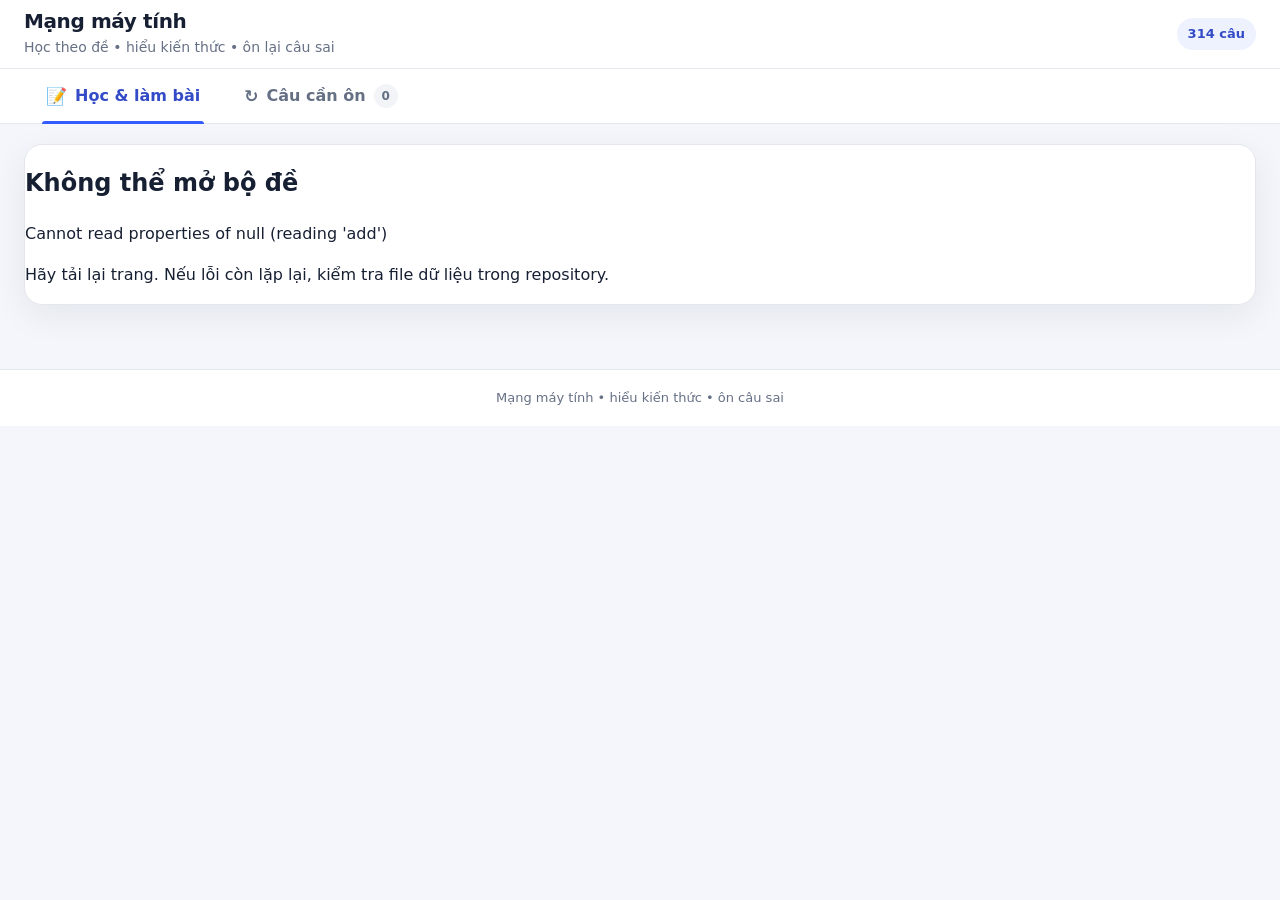
==== commit 42ee11f5: "simplify knowledge-first study copy" ====
--- a/index.html
+++ b/index.html
@@ -8,7 +8,6 @@
   <link rel="stylesheet" href="styles.css">
   <link rel="stylesheet" href="ux.css">
   <link rel="stylesheet" href="image-crops.css">
-  <link rel="stylesheet" href="learning_view.css">
   <link rel="stylesheet" href="tthcm_layout.css">
   <link rel="stylesheet" href="beginner_theory.css">
 </head>
@@ -17,7 +16,7 @@
     <div class="wrap brand-row">
       <div>
         <h1>Mạng máy tính</h1>
-        <p>Học theo đề • hiểu từ định nghĩa • xem lời giải tận tình • ôn lại câu sai</p>
+        <p>Học theo đề • hiểu kiến thức • ôn lại câu sai</p>
       </div>
       <span class="brand-badge">314 câu</span>
     </div>
@@ -40,7 +39,7 @@
         <div class="setup-heading">
           <span class="eyebrow">BẮT ĐẦU HỌC</span>
           <h2>Hôm nay bạn muốn luyện phần nào?</h2>
-          <p>Chọn bộ đề và chương. Các tùy chọn ít dùng được để riêng bên dưới để màn hình dễ nhìn hơn.</p>
+          <p>Chọn bộ đề và chương. Các tùy chọn ít dùng được để riêng bên dưới.</p>
         </div>
 
         <div class="setup-grid">
@@ -73,7 +72,7 @@
           </div>
         </details>
 
-        <div class="learning-note"><b>Cách học mới:</b> bạn cứ làm như người chưa biết gì. Sau khi chọn đáp án, kéo xuống để đọc theo thứ tự: kiểm tra đáp án → định nghĩa từ số 0 → ví dụ dễ hiểu → áp dụng vào câu → công thức nếu có → phân tích từng A/B/C/D → lỗi dễ nhầm → điều cần ghi nhớ.</div>
+        <div class="learning-note"><b>Cách học:</b> sau khi trả lời, đọc phần <b>Kiến thức cần nhớ</b>, <b>Áp dụng vào câu hỏi</b> và <b>Ghi nhớ</b>. Phần so sánh các phương án và lỗi dễ nhầm chỉ mở khi cần.</div>
       </section>
 
       <section id="quizArea" class="hidden">
@@ -117,7 +116,7 @@
               <div id="options" class="options"></div>
 
               <div id="feedback" class="feedback">
-                <div class="pre-solution-note"><b>Chọn một đáp án</b><span>Sau khi trả lời, bài học và lời giải chi tiết sẽ xuất hiện ngay bên dưới.</span></div>
+                <div class="pre-solution-note"><b>Chọn một đáp án</b><span>Kiến thức và lời giải sẽ xuất hiện ngay bên dưới.</span></div>
               </div>
 
               <div class="nav" aria-label="Điều hướng câu hỏi">
@@ -182,7 +181,7 @@
 
   <div id="uxToast" class="ux-toast hidden" role="status" aria-live="polite"></div>
 
-  <footer class="footer">Mạng máy tính • học từ định nghĩa • hiểu vì sao đúng/sai • ôn câu sai</footer>
+  <footer class="footer">Mạng máy tính • hiểu kiến thức • ôn câu sai</footer>
 
   <script src="questions.js"></script>
   <script src="manual_bootstrap.js"></script>
--- a/tthcm_layout.css
+++ b/tthcm_layout.css
@@ -13,7 +13,7 @@
   --tth-shadow:0 12px 34px rgba(24,39,75,.08);
 }
 
-/* Presentation inspired by Quiz_TTHCM: small navigation rail, dominant question card. */
+/* Presentation inspired by Quiz_TTHCM: a clear navigator beside a dominant question card. */
 body{background:var(--tth-bg);color:var(--tth-ink)}
 .wrap,.tabs-inner{width:min(1440px,100%)}
 .page-wrap{padding-top:20px}
@@ -25,7 +25,11 @@
 .app-tab.active:after{background:var(--tth-brand)}
 
 #quizArea{width:100%}
+/* The large progress block must stay in normal flow. A sticky block this tall hid the explanation while scrolling. */
 .quiz-topbar{
+  position:relative;
+  top:auto;
+  z-index:1;
   width:min(1440px,100%);
   margin:0 auto 16px;
   border-radius:16px;
@@ -36,19 +40,22 @@
   width:min(1440px,100%);
   margin:0 auto;
   display:grid;
-  grid-template-columns:300px minmax(0,1fr);
+  grid-template-columns:340px minmax(0,1fr);
   grid-template-areas:"sidebar main";
-  gap:20px;
+  gap:18px;
   align-items:start;
 }
 .quiz-main{grid-area:main;min-width:0}
 .question-sidebar{
   grid-area:sidebar;
   position:sticky;
-  top:142px;
-  max-height:calc(100vh - 162px);
-  overflow:auto;
-  padding:16px!important;
+  top:70px;
+  display:flex;
+  flex-direction:column;
+  min-width:0;
+  max-height:calc(100vh - 88px);
+  overflow:hidden;
+  padding:18px!important;
   border:1px solid var(--tth-line)!important;
   border-radius:18px!important;
   box-shadow:var(--tth-shadow)!important;
@@ -109,7 +116,7 @@
 .answer-key-hint{align-self:center}
 
 /* Answer and explanation remain directly below the options in the same reading column. */
-.feedback{scroll-margin-top:150px;margin-top:18px}
+.feedback{scroll-margin-top:72px;margin-top:18px}
 .feedback.show{
   padding:18px 20px 20px;
   border-radius:14px;
@@ -183,33 +190,70 @@
 
 .nav{margin-top:24px}
 
-.question-sidebar-head b{font-size:15px}
-.question-sidebar-head small,.keyboard-mini{color:var(--tth-muted)}
-.question-palette{grid-template-columns:repeat(5,1fr);gap:7px}
-.question-jump{height:38px;border-radius:9px;font-size:12px}
+/* Question navigator: keep labels separate from the number grid and let only the number area scroll. */
+.question-sidebar-head{flex:0 0 auto;align-items:center}
+.question-sidebar-head>div{min-width:0}
+.question-sidebar-head b{display:block;font-size:16px;line-height:1.25}
+.question-sidebar-head small{display:block;margin-top:4px;color:var(--tth-muted);font-size:12.5px;line-height:1.4}
+.question-legend{
+  flex:0 0 auto;
+  display:grid;
+  grid-template-columns:repeat(3,minmax(0,1fr));
+  gap:7px;
+  margin:13px 0 12px;
+  font-size:12px;
+}
+.question-legend span{min-width:0;white-space:nowrap}
+.question-palette{
+  flex:1 1 auto;
+  min-height:0;
+  max-height:none;
+  overflow-y:auto;
+  overflow-x:hidden;
+  display:grid;
+  grid-template-columns:repeat(5,minmax(44px,1fr));
+  gap:8px;
+  align-content:start;
+  padding:2px 4px 8px 2px;
+  scrollbar-gutter:stable;
+}
+.question-jump{height:42px;border-radius:9px;font-size:13px}
 .question-jump.current{border-color:var(--tth-brand);color:#334bc7;box-shadow:0 0 0 3px rgba(51,92,255,.16)}
-
-/* Same desktop hierarchy as Quiz_TTHCM: navigator stays visible; main card gets the space. */
-@media(min-width:981px){
+/* Full shortcut help already has its own button/dialog; repeating it in this narrow rail caused the overlap shown on screen. */
+.keyboard-mini{display:none!important}
+
+/* Desktop: navigator remains available without allowing it to squeeze the question text. */
+@media(min-width:1101px){
   #questionSidebar.hidden{display:flex!important}
   .quiz-layout.question-list-hidden{
     width:min(1440px,100%);
-    grid-template-columns:300px minmax(0,1fr);
+    grid-template-columns:340px minmax(0,1fr);
     grid-template-areas:"sidebar main";
   }
   #toggleQuestionListBtn,#closeQuestionListBtn{display:none!important}
 }
 
-@media(max-width:980px){
+/* Medium screens: put the navigator above the question, where it can use the full width. */
+@media(max-width:1100px){
   .quiz-layout,.quiz-layout.question-list-hidden{
-    width:min(900px,100%);
+    width:min(980px,100%);
     grid-template-columns:1fr;
-    grid-template-areas:"main" "sidebar";
+    grid-template-areas:"sidebar" "main";
     gap:12px;
   }
-  .question-sidebar{position:static;max-height:none;order:2}
-  .question-palette{grid-template-columns:repeat(10,1fr)}
+  .question-sidebar{
+    position:static;
+    display:block;
+    max-height:none;
+    overflow:visible;
+  }
+  .question-palette{
+    max-height:210px;
+    grid-template-columns:repeat(10,minmax(42px,1fr));
+  }
   .question-card{padding:22px}
+  #toggleQuestionListBtn,#closeQuestionListBtn{display:inline-grid}
+  #questionSidebar.hidden{display:none!important}
 }
 
 @media(max-width:620px){
@@ -221,5 +265,8 @@
   .answer-key-hint{display:none!important}
   .feedback.show{padding:15px 14px}
   .tthcm-solution .explain-block{font-size:16px;line-height:1.68;padding:16px 0}
-  .question-palette{grid-template-columns:repeat(7,1fr)}
-}
+  .question-sidebar{padding:14px!important;border-radius:14px!important}
+  .question-legend{grid-template-columns:repeat(3,auto);justify-content:start;gap:8px 14px}
+  .question-palette{max-height:190px;grid-template-columns:repeat(6,minmax(40px,1fr));gap:7px}
+  .question-jump{height:40px}
+}
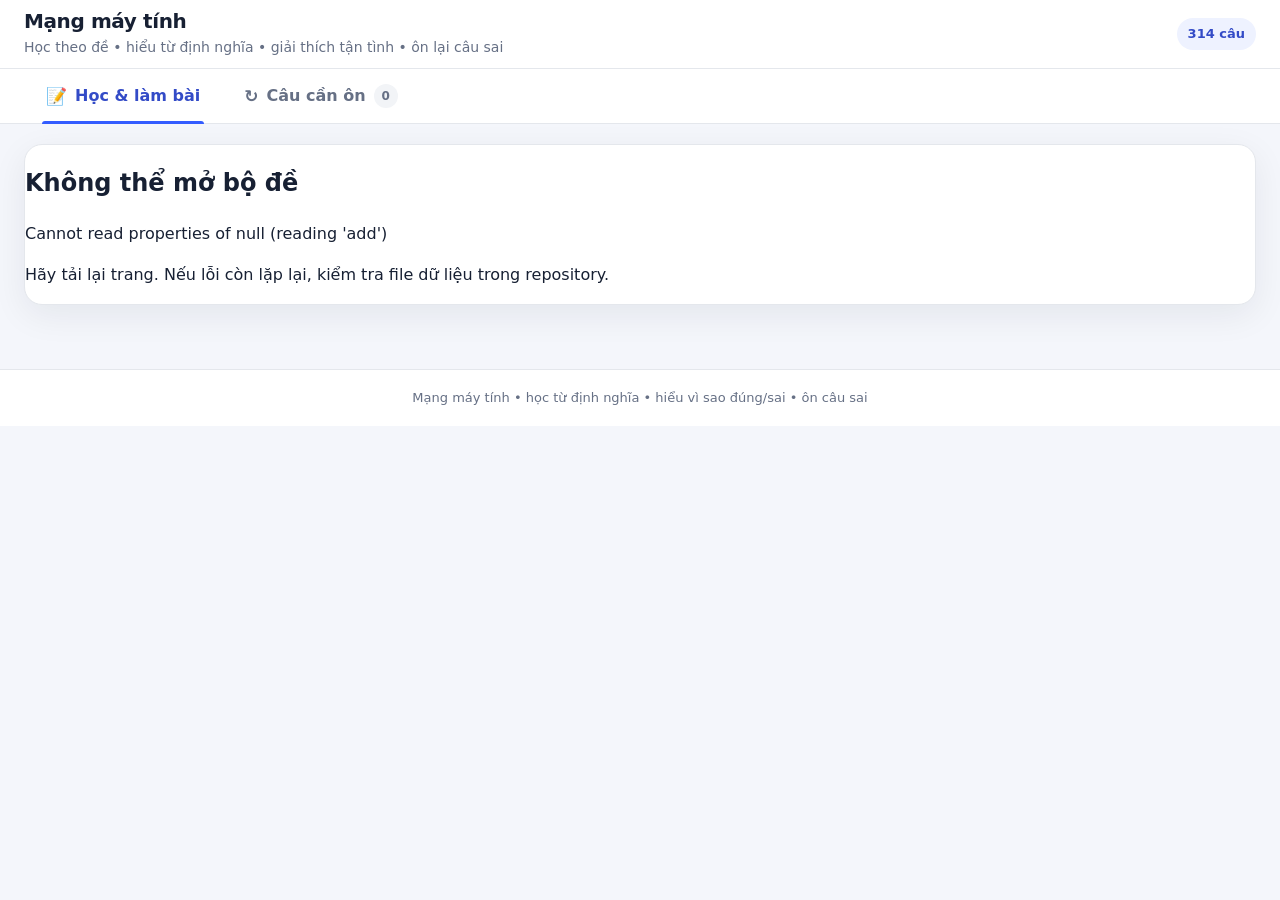
==== commit 7980de0e: "align study guidance with full explanations" ====
--- a/index.html
+++ b/index.html
@@ -16,7 +16,7 @@
     <div class="wrap brand-row">
       <div>
         <h1>Mạng máy tính</h1>
-        <p>Học theo đề • hiểu kiến thức • ôn lại câu sai</p>
+        <p>Học theo đề • hiểu từ định nghĩa • giải thích tận tình • ôn lại câu sai</p>
       </div>
       <span class="brand-badge">314 câu</span>
     </div>
@@ -72,7 +72,7 @@
           </div>
         </details>
 
-        <div class="learning-note"><b>Cách học:</b> sau khi trả lời, đọc phần <b>Kiến thức cần nhớ</b>, <b>Áp dụng vào câu hỏi</b> và <b>Ghi nhớ</b>. Phần so sánh các phương án và lỗi dễ nhầm chỉ mở khi cần.</div>
+        <div class="learning-note"><b>Cách học:</b> hãy làm như bạn chưa biết chủ đề. Sau khi chọn đáp án, kéo xuống và đọc lần lượt: <b>định nghĩa đầy đủ → ví dụ → điểm dễ nhầm → áp dụng vào câu → công thức nếu có → phân tích toàn bộ A/B/C/D → lỗi dễ mắc → ghi nhớ</b>. Phần đáp án sai cũng được giải thích khi nào ý của nó có thể đúng.</div>
       </section>
 
       <section id="quizArea" class="hidden">
@@ -116,7 +116,7 @@
               <div id="options" class="options"></div>
 
               <div id="feedback" class="feedback">
-                <div class="pre-solution-note"><b>Chọn một đáp án</b><span>Kiến thức và lời giải sẽ xuất hiện ngay bên dưới.</span></div>
+                <div class="pre-solution-note"><b>Chọn một đáp án</b><span>Sau khi trả lời, bài học từ định nghĩa và lời giải chi tiết sẽ xuất hiện ngay bên dưới.</span></div>
               </div>
 
               <div class="nav" aria-label="Điều hướng câu hỏi">
@@ -181,7 +181,7 @@
 
   <div id="uxToast" class="ux-toast hidden" role="status" aria-live="polite"></div>
 
-  <footer class="footer">Mạng máy tính • hiểu kiến thức • ôn câu sai</footer>
+  <footer class="footer">Mạng máy tính • học từ định nghĩa • hiểu vì sao đúng/sai • ôn câu sai</footer>
 
   <script src="questions.js"></script>
   <script src="manual_bootstrap.js"></script>
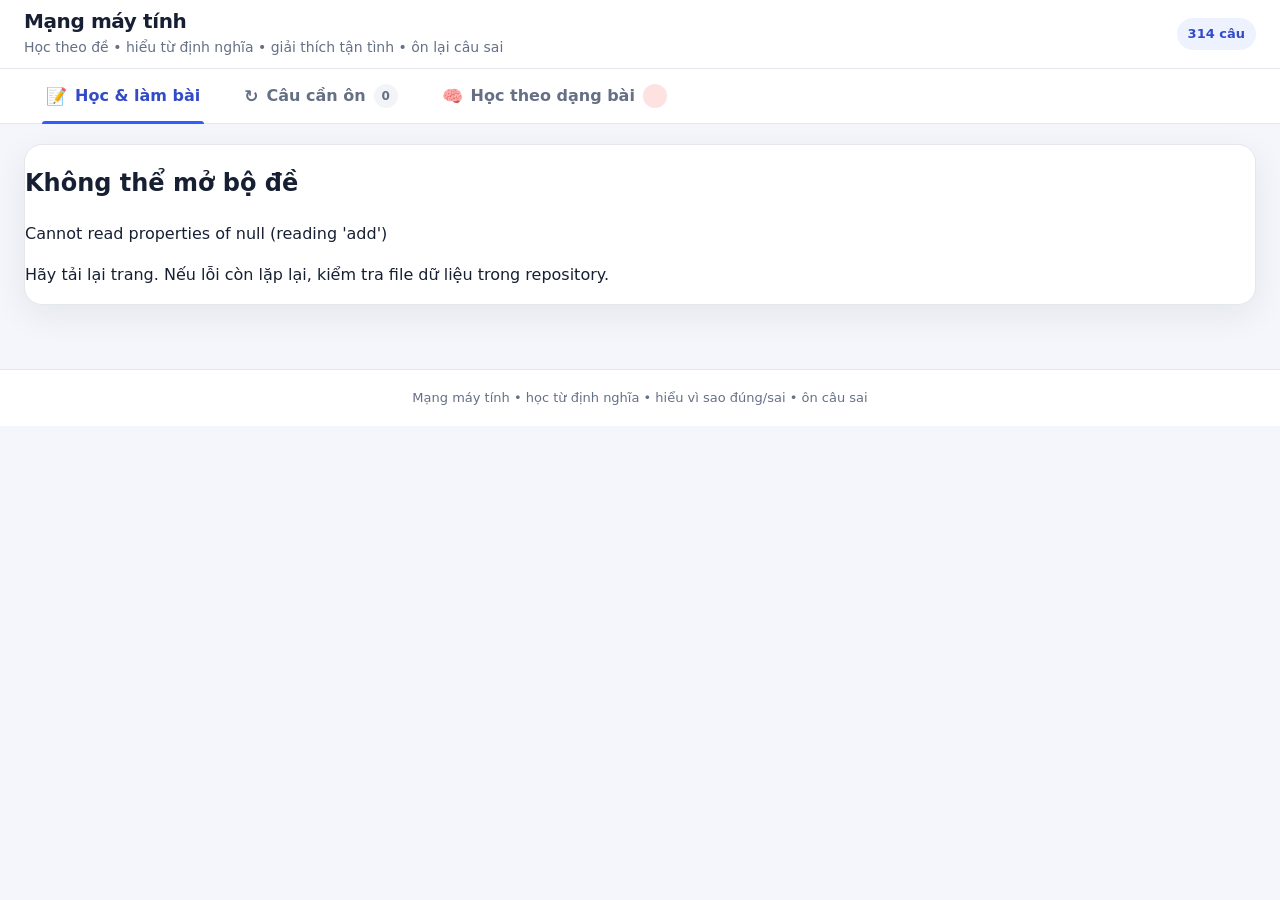
==== commit 6ce4f81c: "Audit full quiz text and repair figure-linked content Preserve source wording while fixing high-conf" ====
--- a/index.html
+++ b/index.html
@@ -5,11 +5,12 @@
   <meta name="viewport" content="width=device-width,initial-scale=1">
   <meta name="theme-color" content="#ffffff">
   <title>Trắc nghiệm Mạng máy tính</title>
-  <link rel="stylesheet" href="styles.css">
-  <link rel="stylesheet" href="ux.css">
-  <link rel="stylesheet" href="image-crops.css">
-  <link rel="stylesheet" href="tthcm_layout.css">
-  <link rel="stylesheet" href="beginner_theory.css">
+  <link rel="stylesheet" href="styles.css?v=20260808-1933">
+  <link rel="stylesheet" href="ux.css?v=20260808-1933">
+  <link rel="stylesheet" href="image-crops.css?v=20260808-dedicated-1">
+  <link rel="stylesheet" href="tthcm_layout.css?v=20260808-1933">
+  <link rel="stylesheet" href="beginner_theory.css?v=20260808-1933">
+  <link rel="stylesheet" href="layout_hotfix_20260808_1933.css?v=1">
 </head>
 <body>
   <header class="top">
@@ -138,7 +139,6 @@
               <span><i class="legend-dot current-dot"></i>Đang xem</span>
             </div>
             <div id="questionPalette" class="question-palette"></div>
-            <div class="keyboard-mini"><kbd>1</kbd>–<kbd>4</kbd> chọn đáp án · <kbd>←</kbd>/<kbd>→</kbd> chuyển câu · <kbd>U</kbd> câu chưa làm</div>
           </aside>
         </div>
       </section>
@@ -184,6 +184,6 @@
   <footer class="footer">Mạng máy tính • học từ định nghĩa • hiểu vì sao đúng/sai • ôn câu sai</footer>
 
   <script src="questions.js"></script>
-  <script src="manual_bootstrap.js"></script>
+  <script src="manual_bootstrap.js?v=20260809-source-2"></script>
 </body>
-</html>+</html>
--- a/image-crops.css
+++ b/image-crops.css
@@ -1,44 +1,50 @@
-/* Focused crops for questions that depend on diagrams in the source PDF. */
-.source-figure .source-crop-link{
-  position:relative;
+/* Dedicated per-question images extracted from the original source pages. */
+.source-figure.dedicated-question-image{
+  background:#f8fbff;
+}
+
+.source-figure.dedicated-question-image #sourceImageLink{
   display:block;
-  width:min(100%,780px);
+  width:fit-content;
+  max-width:100%;
   margin:0 auto;
-  overflow:hidden;
-  background:#fff;
-  border:1px solid var(--line);
-  border-radius:8px;
   cursor:zoom-in;
 }
 
-.source-figure .source-crop-link .source-image{
-  position:absolute;
+.source-figure.dedicated-question-image .source-image{
+  position:static!important;
   display:block;
-  max-width:none;
-  max-height:none;
-  margin:0;
-  border:0;
-  border-radius:0;
+  width:auto!important;
+  height:auto!important;
+  max-width:100%!important;
+  max-height:54vh!important;
+  margin:0 auto!important;
+  border:1px solid var(--line)!important;
+  border-radius:8px!important;
   background:#fff;
-  transform-origin:0 0;
 }
 
-.source-figure.has-focused-crop{
-  background:#f8fbff;
-}
-
-.source-figure.has-focused-crop figcaption{
+.source-figure.dedicated-question-image figcaption{
   display:flex;
   justify-content:center;
   align-items:center;
-  gap:7px;
+  gap:5px;
   flex-wrap:wrap;
+  line-height:1.4;
 }
 
-.source-figure.has-focused-crop figcaption::before{
-  content:"✂️";
+.source-page-link{
+  color:#174ea6;
+  font-weight:750;
+  text-decoration:underline;
+  text-underline-offset:2px;
+}
+
+.source-page-link:hover{
+  color:#0f3d88;
 }
 
 @media(max-width:560px){
-  .source-figure .source-crop-link{width:100%;border-radius:6px}
+  .source-figure.dedicated-question-image .source-image{max-height:46vh!important}
+  .source-figure.dedicated-question-image figcaption{font-size:10px}
 }
--- a/layout_hotfix_20260808_1933.css
+++ b/layout_hotfix_20260808_1933.css
@@ -0,0 +1,116 @@
+/* Final layout override loaded last. New filename intentionally busts stale browser/CDN cache. */
+.quiz-topbar{
+  position:relative!important;
+  top:auto!important;
+  z-index:1!important;
+}
+
+.keyboard-mini{display:none!important}
+
+@media(min-width:1101px){
+  .quiz-layout,
+  .quiz-layout.question-list-hidden{
+    width:min(1440px,100%)!important;
+    display:grid!important;
+    grid-template-columns:360px minmax(0,1fr)!important;
+    grid-template-areas:"sidebar main"!important;
+    gap:20px!important;
+    align-items:start!important;
+  }
+
+  #questionSidebar,
+  #questionSidebar.hidden{
+    grid-area:sidebar!important;
+    display:flex!important;
+    flex-direction:column!important;
+    position:sticky!important;
+    top:68px!important;
+    width:360px!important;
+    min-width:360px!important;
+    max-width:360px!important;
+    max-height:calc(100vh - 86px)!important;
+    overflow:hidden!important;
+    padding:18px!important;
+  }
+
+  .quiz-main{grid-area:main!important;min-width:0!important}
+
+  .question-sidebar-head{
+    display:flex!important;
+    align-items:flex-start!important;
+    justify-content:space-between!important;
+    gap:12px!important;
+  }
+  .question-sidebar-head>div{min-width:0!important;flex:1 1 auto!important}
+  .question-sidebar-head b{display:block!important;font-size:17px!important;line-height:1.25!important}
+  .question-sidebar-head small{display:block!important;margin-top:4px!important;font-size:13px!important;line-height:1.4!important}
+
+  .question-legend{
+    display:grid!important;
+    grid-template-columns:repeat(3,minmax(0,1fr))!important;
+    gap:8px!important;
+    margin:14px 0 12px!important;
+  }
+  .question-legend span{white-space:nowrap!important;min-width:0!important}
+
+  .question-palette{
+    flex:1 1 auto!important;
+    min-height:0!important;
+    max-height:none!important;
+    width:100%!important;
+    overflow-y:auto!important;
+    overflow-x:hidden!important;
+    display:grid!important;
+    grid-template-columns:repeat(5,minmax(48px,1fr))!important;
+    grid-auto-rows:44px!important;
+    gap:8px!important;
+    align-content:start!important;
+    padding:2px 6px 8px 2px!important;
+  }
+  .question-jump{
+    width:100%!important;
+    min-width:0!important;
+    height:44px!important;
+    font-size:14px!important;
+    line-height:1!important;
+  }
+
+  #toggleQuestionListBtn,#closeQuestionListBtn{display:none!important}
+}
+
+@media(max-width:1100px){
+  .quiz-layout,
+  .quiz-layout.question-list-hidden{
+    width:min(980px,100%)!important;
+    display:grid!important;
+    grid-template-columns:minmax(0,1fr)!important;
+    grid-template-areas:"sidebar" "main"!important;
+    gap:12px!important;
+  }
+  #questionSidebar{
+    grid-area:sidebar!important;
+    position:static!important;
+    width:100%!important;
+    max-width:none!important;
+    min-width:0!important;
+    max-height:none!important;
+    overflow:visible!important;
+  }
+  #questionSidebar.hidden{display:none!important}
+  .quiz-main{grid-area:main!important}
+  .question-palette{
+    width:100%!important;
+    max-height:210px!important;
+    overflow-y:auto!important;
+    overflow-x:hidden!important;
+    display:grid!important;
+    grid-template-columns:repeat(10,minmax(42px,1fr))!important;
+    gap:8px!important;
+  }
+}
+
+@media(max-width:700px){
+  .question-legend{display:flex!important;gap:10px 14px!important;flex-wrap:wrap!important}
+  .question-palette{grid-template-columns:repeat(6,minmax(40px,1fr))!important;max-height:190px!important}
+  .question-jump{height:42px!important}
+}
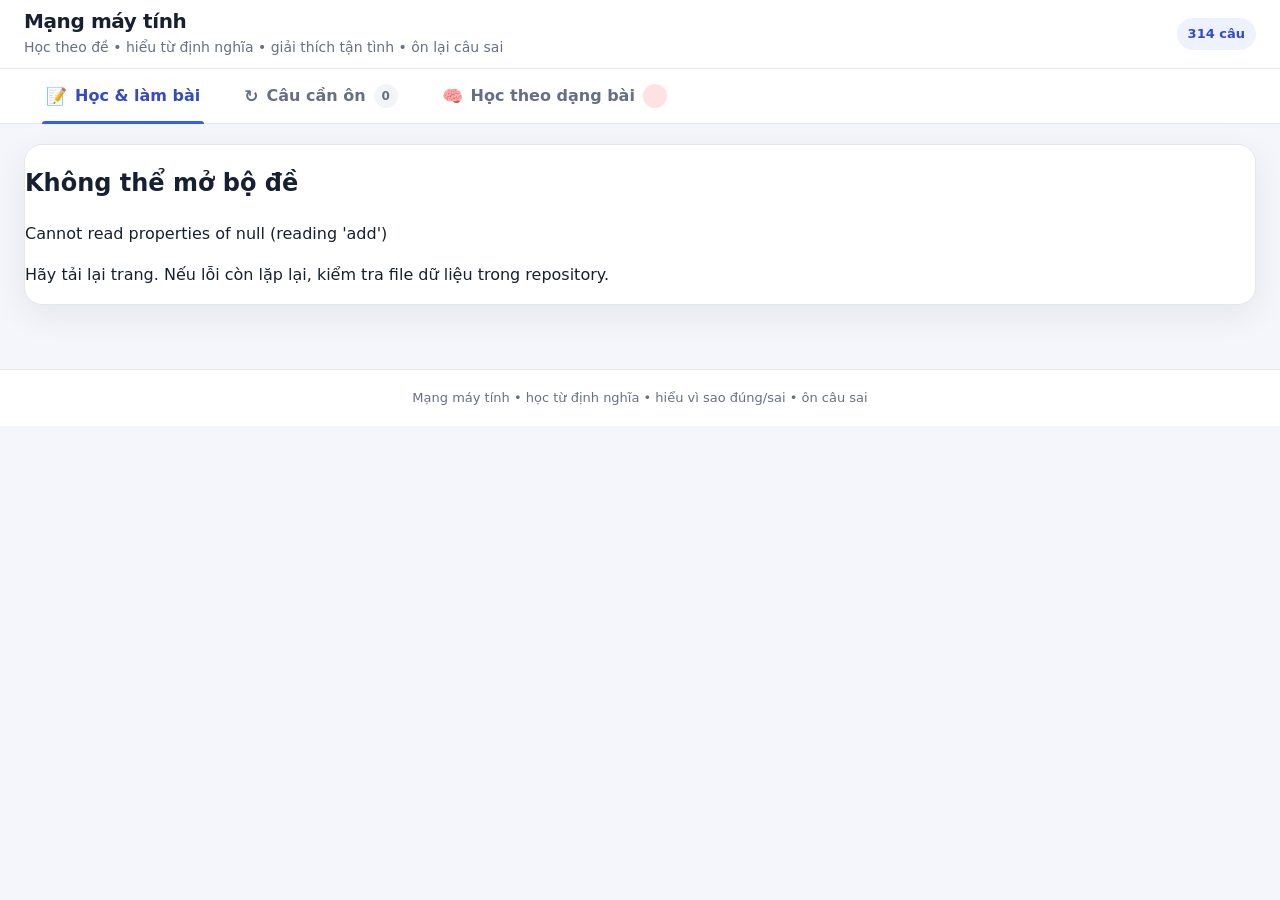
==== commit ef933c00: "Ưu tiên áp dụng câu hỏi và thu hẹp khái niệm liên quan" ====
--- a/index.html
+++ b/index.html
@@ -184,6 +184,6 @@
   <footer class="footer">Mạng máy tính • học từ định nghĩa • hiểu vì sao đúng/sai • ôn câu sai</footer>
 
   <script src="questions.js"></script>
-  <script src="manual_bootstrap.js?v=20260809-source-2"></script>
+  <script src="manual_bootstrap.js?v=20260810-teaching-1"></script>
 </body>
 </html>
